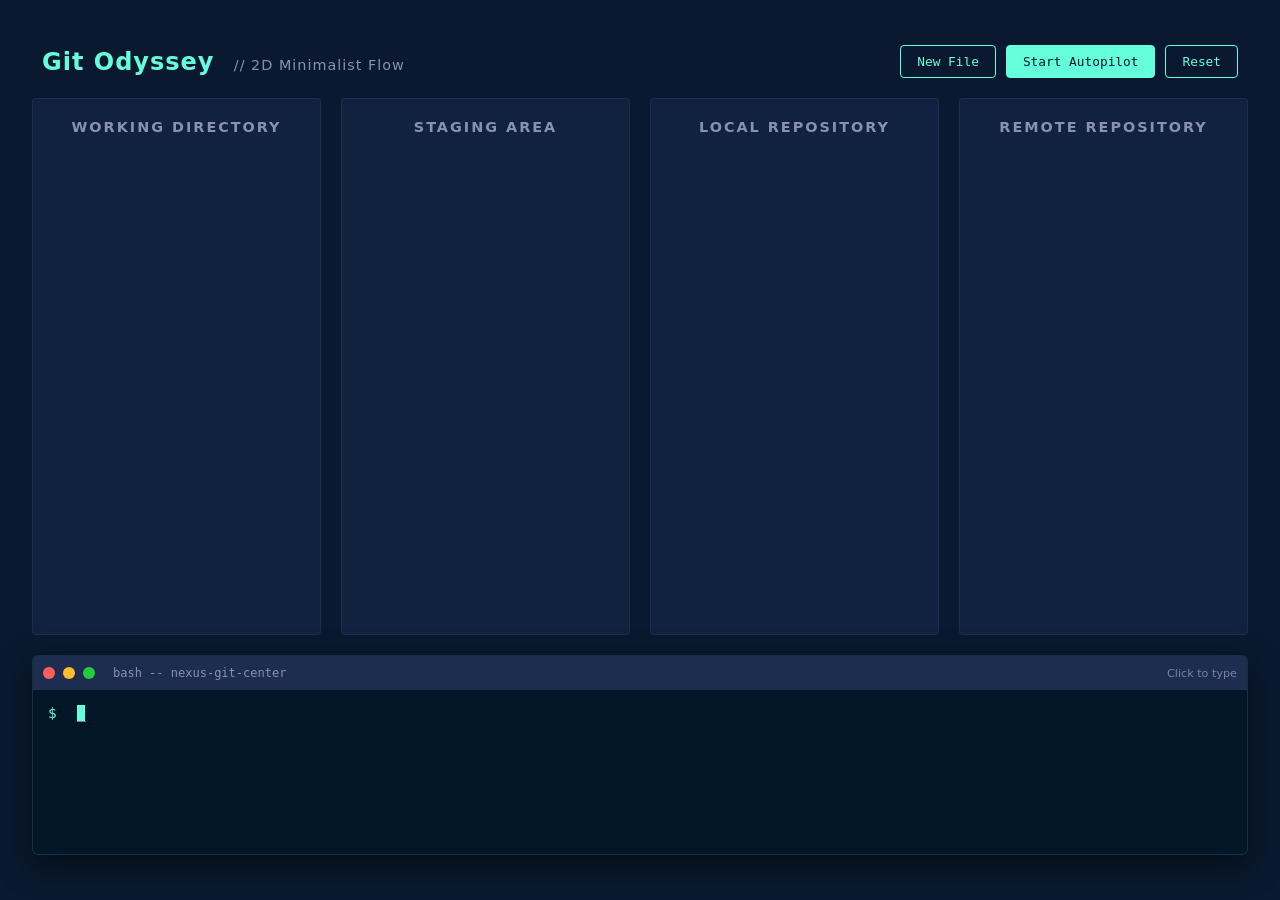
==== nexus-git-center/frontend/index.html @ 4e72ac8e "Foundation" ====
<!DOCTYPE html>
<html lang="en">
<head>
    <meta charset="UTF-8">
    <meta name="viewport" content="width=device-width, initial-scale=1.0">
    <title>Git Odyssey - 2D Flow</title>
    <link rel="stylesheet" href="styles.css">
</head>
<body>
    <div class="main-container">
        <header>
            <h1>Git Odyssey <span class="subtitle">// 2D Minimalist Flow</span></h1>
            <div class="controls">
                <button id="add-file-btn">New File</button>
                <button id="autopilot-btn" class="primary">Start Autopilot</button>
                <button id="reset-btn">Reset</button>
            </div>
        </header>

        <main class="stages-container">
            <div class="stage" id="working-directory">
                <h3>Working Directory</h3>
                <div class="file-list"></div>
            </div>
            <div class="stage" id="staging-area">
                <h3>Staging Area</h3>
                <div class="file-list"></div>
            </div>
            <div class="stage" id="local-repo">
                <h3>Local Repository</h3>
                <div class="file-list"></div>
            </div>
            <div class="stage" id="remote-repo">
                <h3>Remote Repository</h3>
                <div class="file-list"></div>
            </div>
        </main>

        <footer class="terminal-panel" onclick="document.getElementById('current-command').focus()">
            <div class="terminal-header">
                <span class="dot red"></span>
                <span class="dot yellow"></span>
                <span class="dot green"></span>
                <span class="terminal-title">bash -- nexus-git-center</span>
                <span style="margin-left: auto; font-size: 0.7rem; opacity: 0.5;">Click to type</span>
            </div>
            <div class="terminal-body" id="terminal-output">
                <div class="line"><span class="prompt">$</span> <span id="current-command" contenteditable="true" spellcheck="false"></span><span class="cursor">_</span></div>
            </div>
        </footer>
    </div>

    <script src="js/terminal.js"></script>
    <script src="js/dom_renderer.js"></script>
    <script src="js/autopilot.js"></script>
    <script>
        // Entry point to initialize the app
        document.addEventListener('DOMContentLoaded', () => {
            const terminal = new Terminal('current-command', 'terminal-output');
            const renderer = new DOMRenderer();
            
            window.app = {
                terminal: terminal,
                renderer: renderer,
                autopilot: new Autopilot()
            };

            // Set up manual command processing
            terminal.onCommand(async (cmd) => {
                const command = cmd.trim().toLowerCase();
                
                if (command === 'git add' || command === 'git add .') {
                    terminal.log("Changes staged for commit.", "success");
                    await renderer.moveAll('working', 'staging');
                } else if (command.startsWith('git commit')) {
                    terminal.log("[main a1b2c3d] manual commit", "info");
                    await renderer.moveAll('staging', 'local');
                } else if (command === 'git push') {
                    terminal.log("Pushing to remote...", "info");
                    await renderer.moveAll('local', 'remote');
                    terminal.log("Successfully pushed to main", "success");
                } else if (command === 'ls') {
                    terminal.log(renderer.files.map(f => f.name).join('  '), "info");
                } else if (command === 'clear') {
                    // Logic already in terminal to clear history if needed
                } else if (command !== '') {
                    terminal.log(`command not found: ${command}`, "error");
                }
            });
            
            document.getElementById('add-file-btn').addEventListener('click', () => {
                window.app.renderer.addFile();
            });
            
            document.getElementById('autopilot-btn').addEventListener('click', () => {
                window.app.autopilot.start();
            });

            document.getElementById('reset-btn').addEventListener('click', () => {
                location.reload();
            });
        });
    </script>
</body>
</html>
---- nexus-git-center/frontend/styles.css ----
:root {
    --bg-color: #0A192F;
    --container-bg: #112240;
    --text-primary: #CCD6F6;
    --text-secondary: #8892B0;
    --accent: #64FFDA;
    --accent-glow: rgba(100, 255, 218, 0.1);
    --border-radius: 4px;
    --font-mono: 'SF Mono', 'Fira Code', 'Roboto Mono', monospace;
    --font-sans: 'Inter', 'Segoe UI', system-ui, -apple-system, sans-serif;
}

* {
    box-sizing: border-box;
    margin: 0;
    padding: 0;
}

body {
    background-color: var(--bg-color);
    color: var(--text-primary);
    font-family: var(--font-sans);
    height: 100vh;
    overflow: hidden;
    display: flex;
    justify-content: center;
    align-items: center;
}

.main-container {
    width: 95vw;
    height: 90vh;
    display: flex;
    flex-direction: column;
    gap: 20px;
}

header {
    display: flex;
    justify-content: space-between;
    align-items: center;
    padding: 0 10px;
}

h1 {
    font-size: 1.5rem;
    color: var(--accent);
    letter-spacing: 1px;
}

h1 .subtitle {
    color: var(--text-secondary);
    font-size: 0.9rem;
    font-weight: normal;
    margin-left: 10px;
}

.controls {
    display: flex;
    gap: 10px;
}

button {
    background: transparent;
    border: 1px solid var(--accent);
    color: var(--accent);
    padding: 8px 16px;
    border-radius: var(--border-radius);
    cursor: pointer;
    font-family: var(--font-mono);
    font-size: 0.8rem;
    transition: all 0.2s ease;
}

button:hover {
    background: var(--accent-glow);
}

button.primary {
    background: var(--accent);
    color: var(--bg-color);
}

button.primary:hover {
    background: #4de0c0;
}

.stages-container {
    flex: 1;
    display: grid;
    grid-template-columns: repeat(4, 1fr);
    gap: 20px;
}

.stage {
    background: var(--container-bg);
    border-radius: var(--border-radius);
    padding: 20px;
    display: flex;
    flex-direction: column;
    border: 1px solid rgba(255, 255, 255, 0.05);
}

.stage h3 {
    text-align: center;
    margin-bottom: 20px;
    font-size: 0.9rem;
    color: var(--text-secondary);
    text-transform: uppercase;
    letter-spacing: 2px;
}

.file-list {
    flex: 1;
    display: flex;
    flex-direction: column;
    gap: 10px;
    position: relative;
}

/* File Card styling */
.file-card {
    background: #1d2d50;
    padding: 12px;
    border-radius: 4px;
    border-left: 3px solid var(--accent);
    display: flex;
    align-items: center;
    gap: 10px;
    font-size: 0.85rem;
    color: var(--text-primary);
    box-shadow: 0 4px 6px rgba(0, 0, 0, 0.1);
    transition: transform 0.5s cubic-bezier(0.4, 0, 0.2, 1);
    position: relative;
    z-index: 10;
}

.file-card.moving {
    position: absolute;
    width: calc(100% - 40px);
    z-index: 100;
}

.file-icon {
    width: 20px;
    height: 24px;
    background: var(--accent);
    clip-path: polygon(0 0, 70% 0, 100% 30%, 100% 100%, 0 100%);
    opacity: 0.8;
}

/* Terminal styling */
.terminal-panel {
    height: 200px;
    background: #011627;
    border-radius: 6px;
    display: flex;
    flex-direction: column;
    overflow: hidden;
    border: 1px solid rgba(255, 255, 255, 0.1);
    box-shadow: 0 10px 30px rgba(0, 0, 0, 0.5);
}

.terminal-header {
    background: #1d2d50;
    padding: 10px;
    display: flex;
    align-items: center;
    gap: 8px;
}

.dot {
    width: 12px;
    height: 12px;
    border-radius: 50%;
}

.dot.red { background: #ff5f56; }
.dot.yellow { background: #ffbd2e; }
.dot.green { background: #27c93f; }

.terminal-title {
    margin-left: 10px;
    font-size: 0.75rem;
    color: var(--text-secondary);
    font-family: var(--font-mono);
}

.terminal-body {
    flex: 1;
    padding: 15px;
    font-family: var(--font-mono);
    font-size: 0.9rem;
    overflow-y: auto;
    color: #d6deeb;
}

.line {
    margin-bottom: 5px;
}

.prompt {
    color: var(--accent);
    margin-right: 10px;
}

.cursor {
    display: inline-block;
    width: 8px;
    background: var(--accent);
    animation: blink 1s infinite;
    margin-left: 2px;
}

@keyframes blink {
    50% { opacity: 0; }
}
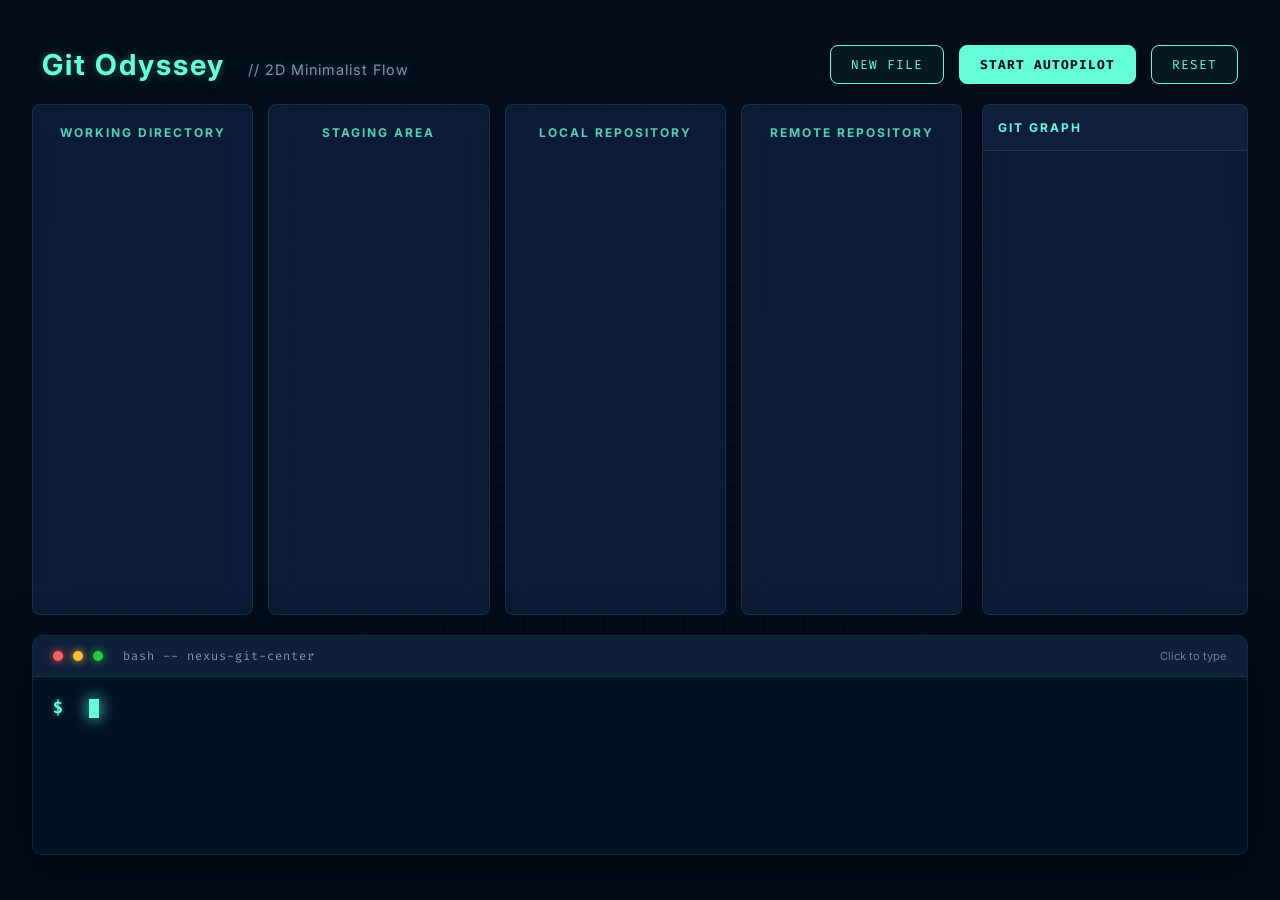
==== commit bf57271c: "Next Upgrade :" ====
--- a/nexus-git-center/frontend/index.html
+++ b/nexus-git-center/frontend/index.html
@@ -4,6 +4,7 @@
     <meta charset="UTF-8">
     <meta name="viewport" content="width=device-width, initial-scale=1.0">
     <title>Git Odyssey - 2D Flow</title>
+    <link href="https://fonts.googleapis.com/css2?family=Fira+Code:wght@400;700&family=Inter:wght@400;600;800&display=swap" rel="stylesheet">
     <link rel="stylesheet" href="styles.css">
 </head>
 <body>
@@ -17,24 +18,35 @@
             </div>
         </header>
 
-        <main class="stages-container">
-            <div class="stage" id="working-directory">
-                <h3>Working Directory</h3>
-                <div class="file-list"></div>
-            </div>
-            <div class="stage" id="staging-area">
-                <h3>Staging Area</h3>
-                <div class="file-list"></div>
-            </div>
-            <div class="stage" id="local-repo">
-                <h3>Local Repository</h3>
-                <div class="file-list"></div>
-            </div>
-            <div class="stage" id="remote-repo">
-                <h3>Remote Repository</h3>
-                <div class="file-list"></div>
-            </div>
-        </main>
+        <div class="content-wrapper">
+            <main class="stages-container">
+                <div class="stage" id="working-directory">
+                    <h3>Working Directory</h3>
+                    <div class="file-list"></div>
+                </div>
+                <div class="stage" id="staging-area">
+                    <h3>Staging Area</h3>
+                    <div class="file-list"></div>
+                </div>
+                <div class="stage" id="local-repo">
+                    <h3>Local Repository</h3>
+                    <div class="file-list"></div>
+                </div>
+                <div class="stage" id="remote-repo">
+                    <h3>Remote Repository</h3>
+                    <div class="file-list"></div>
+                </div>
+            </main>
+
+            <aside class="git-graph-panel">
+                <div class="graph-header">
+                    <h3>Git Graph</h3>
+                </div>
+                <div id="git-graph-viewport">
+                    <svg id="git-graph-svg"></svg>
+                </div>
+            </aside>
+        </div>
 
         <footer class="terminal-panel" onclick="document.getElementById('current-command').focus()">
             <div class="terminal-header">
@@ -52,16 +64,19 @@
 
     <script src="js/terminal.js"></script>
     <script src="js/dom_renderer.js"></script>
+    <script src="js/git_graph.js"></script>
     <script src="js/autopilot.js"></script>
     <script>
         // Entry point to initialize the app
         document.addEventListener('DOMContentLoaded', () => {
             const terminal = new Terminal('current-command', 'terminal-output');
             const renderer = new DOMRenderer();
+            const graph = new GitGraph('git-graph-svg');
             
             window.app = {
                 terminal: terminal,
                 renderer: renderer,
+                graph: graph,
                 autopilot: new Autopilot()
             };
 
@@ -73,16 +88,21 @@
                     terminal.log("Changes staged for commit.", "success");
                     await renderer.moveAll('working', 'staging');
                 } else if (command.startsWith('git commit')) {
-                    terminal.log("[main a1b2c3d] manual commit", "info");
+                    terminal.log("[main a1b2c3d] commit", "info");
                     await renderer.moveAll('staging', 'local');
+                    graph.addCommit();
                 } else if (command === 'git push') {
                     terminal.log("Pushing to remote...", "info");
                     await renderer.moveAll('local', 'remote');
                     terminal.log("Successfully pushed to main", "success");
+                } else if (command.startsWith('git checkout -b')) {
+                    const branchName = command.replace('git checkout -b', '').trim();
+                    terminal.log(`Switched to a new branch '${branchName}'`, "success");
+                    graph.addBranch(branchName);
                 } else if (command === 'ls') {
                     terminal.log(renderer.files.map(f => f.name).join('  '), "info");
                 } else if (command === 'clear') {
-                    // Logic already in terminal to clear history if needed
+                    // terminal.clear() logic here
                 } else if (command !== '') {
                     terminal.log(`command not found: ${command}`, "error");
                 }
--- a/nexus-git-center/frontend/styles.css
+++ b/nexus-git-center/frontend/styles.css
@@ -1,13 +1,14 @@
 :root {
-    --bg-color: #0A192F;
-    --container-bg: #112240;
-    --text-primary: #CCD6F6;
-    --text-secondary: #8892B0;
-    --accent: #64FFDA;
-    --accent-glow: rgba(100, 255, 218, 0.1);
-    --border-radius: 4px;
+    --bg-color: #020c1b;
+    --container-bg: rgba(17, 34, 64, 0.7);
+    --text-primary: #ccd6f6;
+    --text-secondary: #8892b0;
+    --accent: #64ffda;
+    --accent-glow: rgba(100, 255, 218, 0.15);
+    --border-radius: 8px;
     --font-mono: 'SF Mono', 'Fira Code', 'Roboto Mono', monospace;
     --font-sans: 'Inter', 'Segoe UI', system-ui, -apple-system, sans-serif;
+    --glass-border: rgba(100, 255, 218, 0.1);
 }
 
 * {
@@ -18,6 +19,10 @@
 
 body {
     background-color: var(--bg-color);
+    background-image: 
+        linear-gradient(rgba(100, 255, 218, 0.03) 1px, transparent 1px),
+        linear-gradient(90deg, rgba(100, 255, 218, 0.03) 1px, transparent 1px);
+    background-size: 40px 40px;
     color: var(--text-primary);
     font-family: var(--font-sans);
     height: 100vh;
@@ -25,6 +30,19 @@
     display: flex;
     justify-content: center;
     align-items: center;
+    position: relative;
+}
+
+body::after {
+    content: '';
+    position: absolute;
+    top: 0;
+    left: 0;
+    width: 100%;
+    height: 100%;
+    background: radial-gradient(circle at 50% 50%, transparent 0%, var(--bg-color) 90%);
+    pointer-events: none;
+    z-index: 1;
 }
 
 .main-container {
@@ -33,6 +51,8 @@
     display: flex;
     flex-direction: column;
     gap: 20px;
+    position: relative;
+    z-index: 2;
 }
 
 header {
@@ -43,175 +63,289 @@
 }
 
 h1 {
-    font-size: 1.5rem;
-    color: var(--accent);
-    letter-spacing: 1px;
+    font-size: 1.8rem;
+    color: var(--accent);
+    letter-spacing: 2px;
+    text-shadow: 0 0 10px rgba(100, 255, 218, 0.3);
 }
 
 h1 .subtitle {
     color: var(--text-secondary);
     font-size: 0.9rem;
     font-weight: normal;
-    margin-left: 10px;
+    margin-left: 15px;
+    letter-spacing: 1px;
 }
 
 .controls {
     display: flex;
-    gap: 10px;
+    gap: 15px;
 }
 
 button {
-    background: transparent;
+    background: rgba(100, 255, 218, 0.05);
     border: 1px solid var(--accent);
     color: var(--accent);
-    padding: 8px 16px;
+    padding: 10px 20px;
     border-radius: var(--border-radius);
     cursor: pointer;
     font-family: var(--font-mono);
     font-size: 0.8rem;
-    transition: all 0.2s ease;
+    transition: all 0.3s cubic-bezier(0.4, 0, 0.2, 1);
+    backdrop-filter: blur(5px);
+    text-transform: uppercase;
+    letter-spacing: 1px;
 }
 
 button:hover {
-    background: var(--accent-glow);
+    background: var(--accent);
+    color: var(--bg-color);
+    box-shadow: 0 0 20px rgba(100, 255, 218, 0.4);
+    transform: translateY(-2px);
 }
 
 button.primary {
     background: var(--accent);
     color: var(--bg-color);
-}
-
-button.primary:hover {
-    background: #4de0c0;
-}
-
-.stages-container {
+    font-weight: bold;
+}
+
+/* Layout Restructure */
+.content-wrapper {
     flex: 1;
     display: grid;
+    grid-template-columns: 3.5fr 1fr;
+    gap: 20px;
+    min-height: 0;
+}
+
+.stages-container {
+    display: grid;
     grid-template-columns: repeat(4, 1fr);
-    gap: 20px;
+    gap: 15px;
+}
+
+/* Git Graph Sidebar */
+.git-graph-panel {
+    background: var(--container-bg);
+    backdrop-filter: blur(12px);
+    border-radius: var(--border-radius);
+    border: 1px solid var(--glass-border);
+    display: flex;
+    flex-direction: column;
+    overflow: hidden;
+}
+
+.graph-header {
+    padding: 15px;
+    border-bottom: 1px solid var(--glass-border);
+    background: rgba(29, 45, 80, 0.3);
+}
+
+.graph-header h3 {
+    font-size: 0.75rem;
+    color: var(--accent);
+    text-transform: uppercase;
+    letter-spacing: 2px;
+    margin: 0;
+}
+
+#git-graph-viewport {
+    flex: 1;
+    position: relative;
+    overflow: hidden;
+    padding: 20px;
+}
+
+#git-graph-svg {
+    width: 100%;
+    height: 100%;
 }
 
 .stage {
     background: var(--container-bg);
+    backdrop-filter: blur(12px);
     border-radius: var(--border-radius);
     padding: 20px;
     display: flex;
     flex-direction: column;
-    border: 1px solid rgba(255, 255, 255, 0.05);
+    border: 1px solid var(--glass-border);
+    position: relative;
+    overflow: hidden;
+    transition: all 0.3s ease;
+}
+
+.stage.impact {
+    animation: impact-shake 0.4s cubic-bezier(.36,.07,.19,.97) both;
+    border-color: var(--accent);
+}
+
+@keyframes impact-shake {
+    10%, 90% { transform: translate3d(-1px, 0, 0); }
+    20%, 80% { transform: translate3d(2px, 0, 0); }
+    30%, 50%, 70% { transform: translate3d(-3px, 0, 0); }
+    40%, 60% { transform: translate3d(3px, 0, 0); }
+}
+
+.stage::before {
+    content: '';
+    position: absolute;
+    top: -100%;
+    left: 0;
+    width: 100%;
+    height: 100px;
+    background: linear-gradient(to bottom, transparent, rgba(100, 255, 218, 0.05), transparent);
+    animation: scan 6s linear infinite;
+    pointer-events: none;
+}
+
+@keyframes scan {
+    0% { top: -20%; }
+    100% { top: 120%; }
 }
 
 .stage h3 {
     text-align: center;
     margin-bottom: 20px;
-    font-size: 0.9rem;
-    color: var(--text-secondary);
+    font-size: 0.75rem;
+    color: var(--accent);
     text-transform: uppercase;
     letter-spacing: 2px;
+    opacity: 0.8;
 }
 
 .file-list {
     flex: 1;
     display: flex;
     flex-direction: column;
-    gap: 10px;
-    position: relative;
-}
-
-/* File Card styling */
+    gap: 12px;
+    position: relative;
+}
+
 .file-card {
-    background: #1d2d50;
-    padding: 12px;
-    border-radius: 4px;
-    border-left: 3px solid var(--accent);
+    background: rgba(29, 45, 80, 0.6);
+    padding: 14px;
+    border-radius: 6px;
+    border: 1px solid rgba(100, 255, 218, 0.1);
     display: flex;
     align-items: center;
-    gap: 10px;
+    gap: 12px;
     font-size: 0.85rem;
     color: var(--text-primary);
-    box-shadow: 0 4px 6px rgba(0, 0, 0, 0.1);
-    transition: transform 0.5s cubic-bezier(0.4, 0, 0.2, 1);
+    box-shadow: 0 4px 15px rgba(0, 0, 0, 0.2);
+    transition: all 0.4s cubic-bezier(0.4, 0, 0.2, 1);
     position: relative;
     z-index: 10;
+    backdrop-filter: blur(5px);
 }
 
 .file-card.moving {
     position: absolute;
     width: calc(100% - 40px);
     z-index: 100;
+    border-color: var(--accent);
+    box-shadow: 0 0 30px rgba(100, 255, 218, 0.3);
+    pointer-events: none;
 }
 
 .file-icon {
-    width: 20px;
-    height: 24px;
+    width: 18px;
+    height: 22px;
     background: var(--accent);
     clip-path: polygon(0 0, 70% 0, 100% 30%, 100% 100%, 0 100%);
-    opacity: 0.8;
-}
-
-/* Terminal styling */
+    box-shadow: 0 0 10px var(--accent);
+    filter: drop-shadow(0 0 5px var(--accent));
+}
+
+/* Terminal Upgraded */
 .terminal-panel {
-    height: 200px;
-    background: #011627;
-    border-radius: 6px;
-    display: flex;
-    flex-direction: column;
-    overflow: hidden;
-    border: 1px solid rgba(255, 255, 255, 0.1);
-    box-shadow: 0 10px 30px rgba(0, 0, 0, 0.5);
+    height: 220px;
+    background: rgba(1, 22, 39, 0.85);
+    backdrop-filter: blur(15px);
+    border-radius: 10px;
+    display: flex;
+    flex-direction: column;
+    overflow: hidden;
+    border: 1px solid var(--glass-border);
+    box-shadow: 0 15px 50px rgba(0, 0, 0, 0.6);
 }
 
 .terminal-header {
-    background: #1d2d50;
-    padding: 10px;
+    background: rgba(29, 45, 80, 0.5);
+    padding: 12px 20px;
     display: flex;
     align-items: center;
-    gap: 8px;
+    gap: 10px;
+    border-bottom: 1px solid var(--glass-border);
 }
 
 .dot {
-    width: 12px;
-    height: 12px;
+    width: 10px;
+    height: 10px;
     border-radius: 50%;
 }
 
-.dot.red { background: #ff5f56; }
-.dot.yellow { background: #ffbd2e; }
-.dot.green { background: #27c93f; }
+.dot.red { background: #ff5f56; box-shadow: 0 0 8px #ff5f56; }
+.dot.yellow { background: #ffbd2e; box-shadow: 0 0 8px #ffbd2e; }
+.dot.green { background: #27c93f; box-shadow: 0 0 8px #27c93f; }
 
 .terminal-title {
     margin-left: 10px;
     font-size: 0.75rem;
     color: var(--text-secondary);
     font-family: var(--font-mono);
+    letter-spacing: 1px;
 }
 
 .terminal-body {
     flex: 1;
-    padding: 15px;
-    font-family: var(--font-mono);
-    font-size: 0.9rem;
+    padding: 20px;
+    font-family: 'Fira Code', var(--font-mono);
+    font-size: 1rem;
     overflow-y: auto;
-    color: #d6deeb;
+    color: rgba(214, 222, 235, 0.6);
+    scrollbar-width: thin;
+    scrollbar-color: var(--accent) transparent;
 }
 
 .line {
-    margin-bottom: 5px;
+    margin-bottom: 8px;
+    line-height: 1.4;
 }
 
 .prompt {
     color: var(--accent);
-    margin-right: 10px;
+    margin-right: 12px;
+    font-weight: 800;
+    text-shadow: 0 0 5px rgba(100, 255, 218, 0.5);
+}
+
+#current-command {
+    color: #fff;
+    font-weight: 800;
+    text-shadow: 0 0 10px var(--accent), 0 0 20px rgba(100, 255, 218, 0.3);
+    outline: none;
 }
 
 .cursor {
     display: inline-block;
-    width: 8px;
+    width: 10px;
+    height: 1.2em;
     background: var(--accent);
     animation: blink 1s infinite;
-    margin-left: 2px;
+    margin-left: 4px;
+    vertical-align: middle;
+    box-shadow: 0 0 15px var(--accent);
 }
 
 @keyframes blink {
     50% { opacity: 0; }
 }
+
+.terminal-body::-webkit-scrollbar {
+    width: 4px;
+}
+.terminal-body::-webkit-scrollbar-thumb {
+    background: var(--accent);
+    border-radius: 10px;
+}
